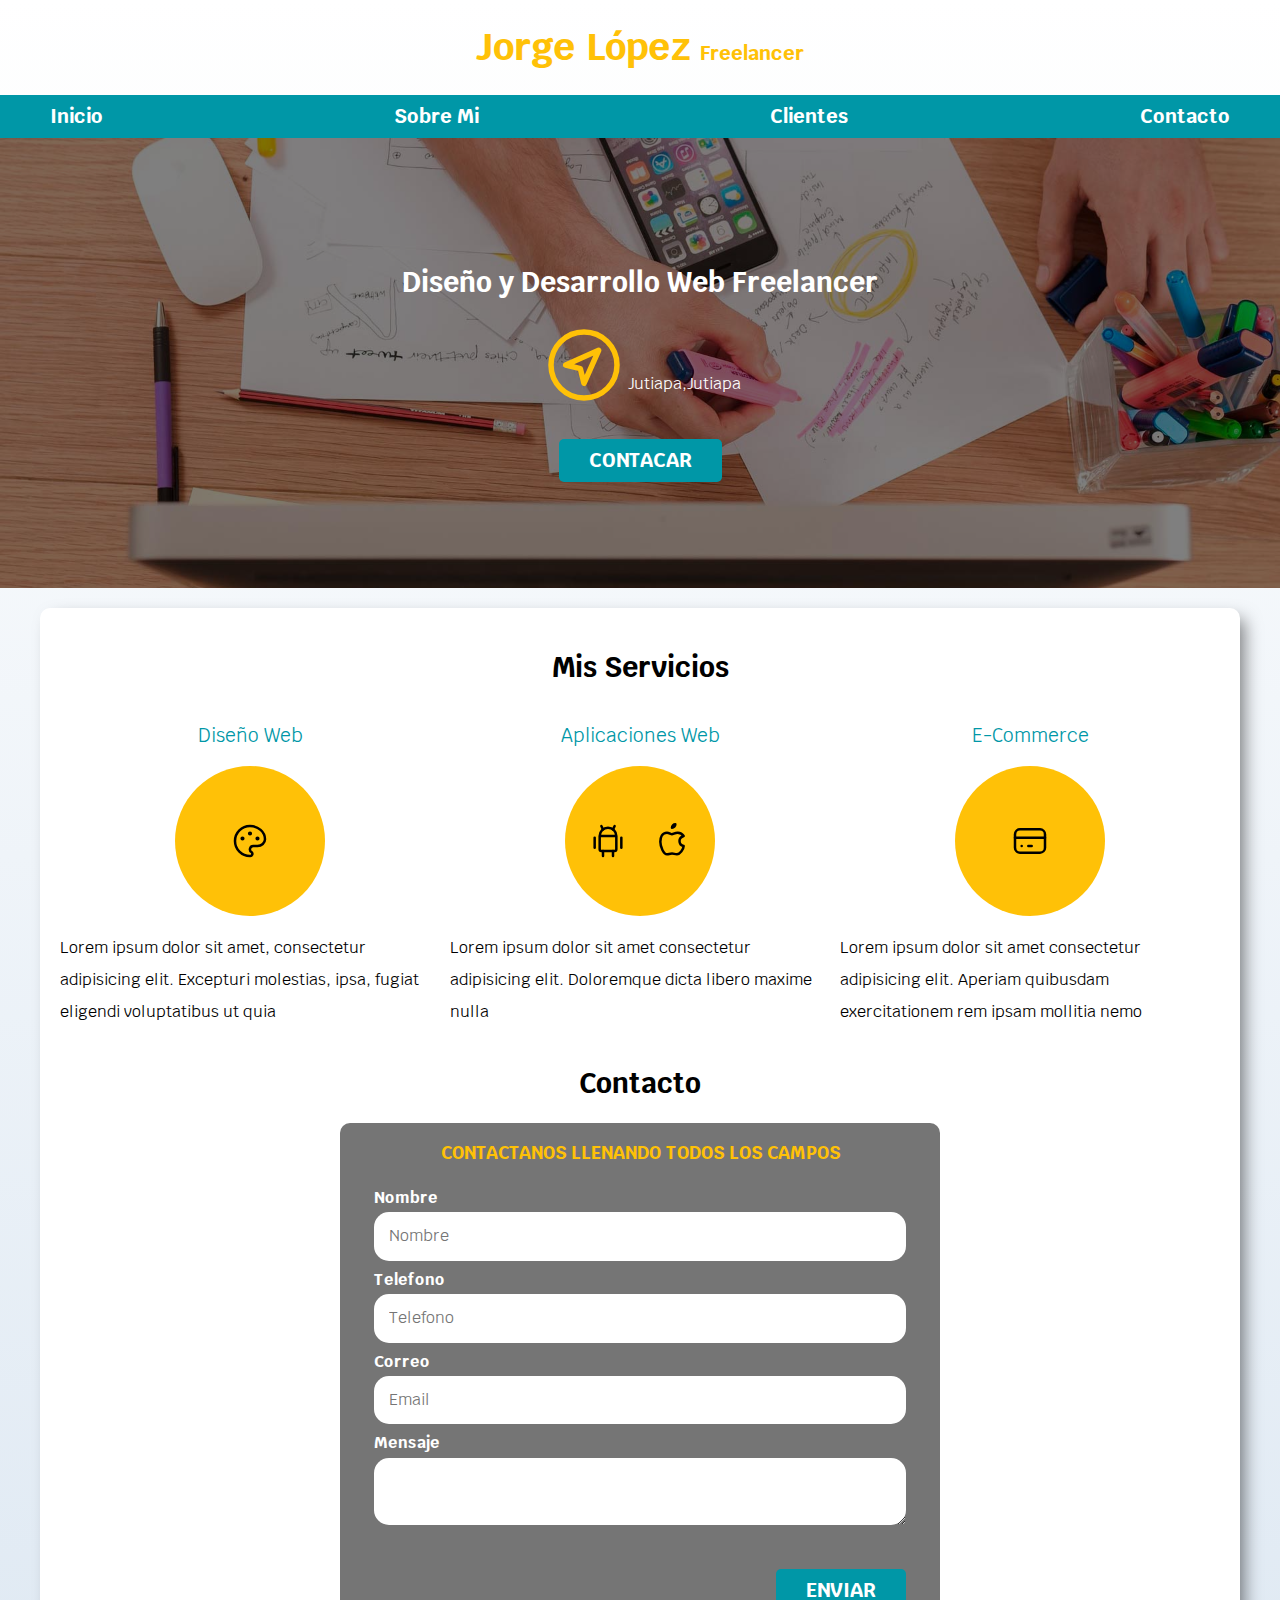
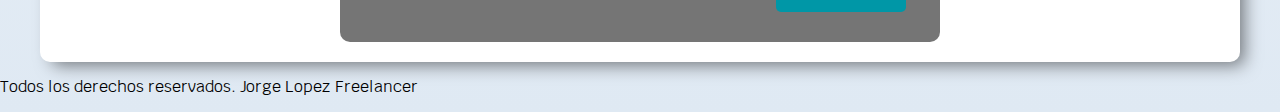
==== index.html @ 5d5a042b "scroll snap v2" ====
<!DOCTYPE html>
<html lang="en">
<head>
    <meta charset="UTF-8">
    <meta http-equiv="X-UA-Compatible" content="IE=edge">
    <meta name="viewport" content="width=device-width, initial-scale=1.0">
    <title>Diseñador Freelancer</title>
    
    <link rel="preload" href="css/normalize.css" as="style">

    <!--Siempre debe ser la libreria que cargue primero-->
    <link rel="stylesheet" href="css/normalize.css" as="style">

    <!--Despues cargar la fuente-->
    <link rel="preconnect" href="https://fonts.gstatic.com">
    <link href="https://fonts.googleapis.com/css2?family=Krub:wght@400;700&display=swap" rel="stylesheet">

    <link rel="preload" href="css/styles.css" as="style">
    <!--Cargando hojas de estilos-->
    <link rel="stylesheet" href="/css/styles.css">
</head>
<body>

    <header>
        <h1 class="titulo">Jorge López <span>Freelancer</span></h1>
    </header>

    <div class="nav-bg">
        <nav class="navegacion-principal        contenedor">
            <a href="#">Inicio</a>
            <a href="#">Sobre Mi</a>
            <a href="#">Clientes</a>
            <a href="#">Contacto</a>
        </nav>
    </div>


    <section class="hero">
        <div class="contenido-hero">
            <h2 class="">Diseño y Desarrollo Web Freelancer</h2>
            

            <div class="ubicacion">
                <svg xmlns="http://www.w3.org/2000/svg" class="icon icon-tabler icon-tabler-gps" width="88" height="88" viewBox="0 0 24 24" stroke-width="1.5" stroke="#FFC107" fill="none" stroke-linecap="round" stroke-linejoin="round">
                    <path stroke="none" d="M0 0h24v24H0z" fill="none"/>
                    <circle cx="12" cy="12" r="9" />
                    <path d="M12 17l-1 -4l-4 -1l9 -4z" />
                </svg>
        
                <p>Jutiapa,Jutiapa</p>
            </div>

    
            <a href="#" class="boton">Contacar</a>
        </div>
    </section>

    <main class="contenedor sombra">
        <h2>Mis Servicios</h2>
        
        <div class="servicios">
            <section class="servicio">
                <h3>Diseño Web</h3>
                <div class="iconos">
                    <svg xmlns="http://www.w3.org/2000/svg" class="icon icon-tabler icon-tabler-palette" width="40" height="40" viewBox="0 0 24 24" stroke-width="1.5" stroke="#000000" fill="none" stroke-linecap="round" stroke-linejoin="round">
                        <path stroke="none" d="M0 0h24v24H0z" fill="none"/>
                        <path d="M12 21a9 9 0 1 1 0 -18a9 8 0 0 1 9 8a4.5 4 0 0 1 -4.5 4h-2.5a2 2 0 0 0 -1 3.75a1.3 1.3 0 0 1 -1 2.25" />
                        <circle cx="7.5" cy="10.5" r=".5" fill="currentColor" />
                        <circle cx="12" cy="7.5" r=".5" fill="currentColor" />
                        <circle cx="16.5" cy="10.5" r=".5" fill="currentColor" />
                    </svg>
                </div>
                <p>
                    Lorem ipsum dolor sit amet, consectetur adipisicing elit. Excepturi molestias, ipsa, fugiat eligendi voluptatibus ut quia 
                </p>
            </section>
            
            <section class="servicio">
                <h3>Aplicaciones Web</h3>
                <div class="iconos">
                    <svg xmlns="http://www.w3.org/2000/svg" class="icon icon-tabler icon-tabler-brand-android" width="40" height="40" viewBox="0 0 24 24" stroke-width="1.5" stroke="#000000" fill="none" stroke-linecap="round" stroke-linejoin="round">
                        <path stroke="none" d="M0 0h24v24H0z" fill="none"/>
                        <line x1="4" y1="10" x2="4" y2="16" />
                        <line x1="20" y1="10" x2="20" y2="16" />
                        <path d="M7 9h10v8a1 1 0 0 1 -1 1h-8a1 1 0 0 1 -1 -1v-8a5 5 0 0 1 10 0" />
                        <line x1="8" y1="3" x2="9" y2="5" />
                        <line x1="16" y1="3" x2="15" y2="5" />
                        <line x1="9" y1="18" x2="9" y2="21" />
                        <line x1="15" y1="18" x2="15" y2="21" />
                    </svg>

                    <svg xmlns="http://www.w3.org/2000/svg" class="icon icon-tabler icon-tabler-brand-apple" width="40" height="40" viewBox="0 0 24 24" stroke-width="1.5" stroke="#000000" fill="none" stroke-linecap="round" stroke-linejoin="round">
                        <path stroke="none" d="M0 0h24v24H0z" fill="none"/>
                        <path d="M9 7c-3 0 -4 3 -4 5.5c0 3 2 7.5 4 7.5c1.088 -.046 1.679 -.5 3 -.5c1.312 0 1.5 .5 3 .5s4 -3 4 -5c-.028 -.01 -2.472 -.403 -2.5 -3c-.019 -2.17 2.416 -2.954 2.5 -3c-1.023 -1.492 -2.951 -1.963 -3.5 -2c-1.433 -.111 -2.83 1 -3.5 1c-.68 0 -1.9 -1 -3 -1z" />
                        <path d="M12 4a2 2 0 0 0 2 -2a2 2 0 0 0 -2 2" />
                    </svg>
                </div>
                
                <p>
                    Lorem ipsum dolor sit amet consectetur adipisicing elit. Doloremque dicta libero maxime nulla 
                </p>
            </section>
            
            <section class="servicio">
                <h3>E-Commerce</h3>
                <div class="iconos">
                    <svg xmlns="http://www.w3.org/2000/svg" class="icon icon-tabler icon-tabler-credit-card" width="40" height="40" viewBox="0 0 24 24" stroke-width="1.5" stroke="#000000" fill="none" stroke-linecap="round" stroke-linejoin="round">
                        <path stroke="none" d="M0 0h24v24H0z" fill="none"/>
                        <rect x="3" y="5" width="18" height="14" rx="3" />
                        <line x1="3" y1="10" x2="21" y2="10" />
                        <line x1="7" y1="15" x2="7.01" y2="15" />
                        <line x1="11" y1="15" x2="13" y2="15" />
                    </svg>
                </div>
                <p>
                    Lorem ipsum dolor sit amet consectetur adipisicing elit. Aperiam quibusdam exercitationem rem ipsam mollitia nemo 
                </p>
            </section>
        </div> <!--End servicos , css grid-->
            
        <section>
            <h2>Contacto</h2>
    
            <form class="formulario">
                <fieldset>
                    <legend>Contactanos llenando todos los campos</legend>
                    
                    <div class="contenedor-campos">
                        <div class="campo">
                            <label>Nombre</label>
                            <input class="input-text" type="text" placeholder="Nombre">
                        </div>
        
                        <div class="campo">
                            <label>Telefono</label>
                            <input class="input-text" type="tel" placeholder="Telefono">
                        </div>
        
                        <div class="campo">
                            <label>Correo</label>
                            <input class="input-text" type="email" placeholder="Email">
                        </div>
        
        
                        <div class="campo">
                            <label>Mensaje</label>
                            <textarea class="input-text"></textarea>
                        </div>
        
                        <div class="flex alinear-derecha">
                            <input type="submit" class="boton w-100" value="Enviar">
                        </div>
                    </div> <!--.contenedor campos end-->
    
                </fieldset>
                
            </form>
        </section>
    </main> <!--end main-->

    
    <footer>
        <p>Todos los derechos reservados. Jorge Lopez Freelancer</p>
    </footer>

</body>
</html>
---- css/styles.css ----
/* Enfoque de CSS - MODULOS*/

/* Paleta de colores */
:root {
    --blanco: #FFF;
    --obscuro: #212121;
    --primario: #FFC107;
    --secundario: #0097A7;
    --gris: #757575;

    --fuente-principal: 3.8rem;
}

/* Globales */
html {
    font-size: 62.5%;
    box-sizing: border-box;
    /* scroll snap hacia abajo */
    scroll-snap-type: y proximity;
}
*, *:before, *:after {
    box-sizing: inherit;
  }

/* scroll snaps */
.navegacion-principal,
.formulario {
    /* align -> ahi llega el scrol snap */
    scroll-snap-align: center;
    /* se para y no te deja pasar el formulario de contacto */
    scroll-snap-stop: always;
}

body{
    font-size: 16px;
    font-family: 'Krub', sans-serif;
    /* Linear Gradient , de abajo hacia arriba, gris en el fondo y blanco al inicio */
    background-image: linear-gradient(to top,#DFE9F3 0%, var(--blanco) 100%);
}
/* 1rem = 10 px */

.sombra {
    box-shadow: 8px 7px 17px -4px rgba(0,0,0,0.5);

    background-color: var(--blanco);
    padding: 2rem;
    border-radius: 1rem;
}

/* Navegacion Principal */
.contenedor {
    /*Para centrar contenido*/
    max-width: 120rem;
    margin: 0 auto;
}



.boton {
    background-color: var(--secundario);
    color: var(--blanco);
    text-decoration: none;
    padding: 1rem 3rem;
    margin-top: 3rem;
    border-radius: .5rem;
    font-size: 2rem;
    font-weight: bold;
    text-transform: uppercase;
    width: 90%;
    text-align: center;
    border: none;
}

.boton:hover {
    /* mientras el cursor este encima del boton, tiene una transicion suave de 0.5s */
    transition-duration: .5s;
    background-color: #008796;
    cursor: pointer;
}

/* Tipografia */
h1 {
    font-size: 3.8rem;
}
h2 {
    font-size: 2.8rem;
}
h3 {
    font-size: 1.9rem;
}


h1, h2, h3 {
    text-align: center;
}

/* Titulos */
.titulo {
    text-align: center;
    font-size: 3.8rem;
    color: var(--primario);
}

.titulo span {
    font-size: 2rem;
}



/* utilidades */

.w-100 {
    width: 100%;
}

@media (min-width: 768px) {
    .w-100 {
        width: auto;
    }
}

.flex {
    display: flex;
}

.alinear-derecha {
    justify-content: flex-end;
}

.nav-bg {
    background-color: var(--secundario);
}

.navegacion-principal {
    background-color: var(--secundario);
    display: flex;
    flex-direction: column;
}


.navegacion-principal a {
    display: block;
    text-align: center;
    color: var(--blanco);
    text-decoration: none;
    font-weight: bold;
    font-size: 2rem;
    padding: 1rem;
}

.navegacion-principal a:hover {
    transition-duration: 300ms;
    background-color: var(--primario);
}

/* Media Querys */
@media (min-width: 768px) {
    .navegacion-principal {
        display: flex;
        flex-direction: row;
        justify-content: space-between;
    }

}

@media (min-width: 768px) {
    /* media query para resetear el tamaño del boton */
    .boton {
        width: auto;
    }
}


/* hero */
.hero {
    background-image: url(/img/hero.jpg);
    background-repeat: no-repeat;
    background-size: cover;
    height: 45rem;
    position: relative;
    margin-bottom: 2rem;
}

.contenido-hero {
    position: absolute;
    width: 100%;
    height: 100%;
    background-color: rgb(0 0 0 / 50%);

    display: flex;
    flex-direction: column;
    align-items: center;
    justify-content: center;
}

.contenido-hero h2,
.contenido-hero p {
    color: var(--blanco);
}

.ubicacion {
    display: flex;
    align-items: flex-end;
}


/* servicios */

/* Display Grid : Define como se colocan
los elementos en una area determinada, ya definida.
Puede operarse en 2 dimensiones, columnas y filas.
grid : filas / columnas 
column-gap : separacion entre columnas. */



@media (min-width: 768px) {
    .servicios {
        display: grid;
        grid: 1fr / repeat(3,1fr);
        column-gap: 1rem;
    }
}

.servicio {
    display: flex;
    flex-direction: column;
    align-items: center;
}

.servicios h3 {
    color: var(--secundario);
    font-weight: normal;
}

.servicios p {
    line-height: 2;
}

.servicios .iconos {
    height: 15rem;
    width: 15rem;
    background-color: var(--primario);
    border-radius: 50rem;
    display: flex;
    justify-content: space-evenly;
    align-items: center;
}

/* contacto */

.formulario {
    background-color: var(--gris);
    width: min(60rem, 100%); /* Utiliza el valor mas pequeño*/
    margin: 0 auto;
    padding: 2rem;
    border-radius: 1rem;
}

.formulario fieldset {
    border: none;
}

.formulario legend {
    text-align: center;
    font-size: 1.8rem;
    text-transform: uppercase;
    font-weight: bold;
    margin-bottom: 2rem;
    color: var(--primario);
}



.campo {
    margin-bottom: 1rem;
}

.campo label {
    color: var(--blanco);
    font-weight: bold;
    margin-bottom: .5rem;
    display: block;
}

/* selector de atributos */
.input-text {
    width: 100%;
    border: none;
    padding: 1.5rem;
    border-radius: 1.5rem;
    outline: none;
}
---- css/styles.css ----
/* Enfoque de CSS - MODULOS*/

/* Paleta de colores */
:root {
    --blanco: #FFF;
    --obscuro: #212121;
    --primario: #FFC107;
    --secundario: #0097A7;
    --gris: #757575;

    --fuente-principal: 3.8rem;
}

/* Globales */
html {
    font-size: 62.5%;
    box-sizing: border-box;
    /* scroll snap hacia abajo */
    scroll-snap-type: y proximity;
}
*, *:before, *:after {
    box-sizing: inherit;
  }

/* scroll snaps */
.navegacion-principal,
.formulario {
    /* align -> ahi llega el scrol snap */
    scroll-snap-align: center;
    /* se para y no te deja pasar el formulario de contacto */
    scroll-snap-stop: always;
}

body{
    font-size: 16px;
    font-family: 'Krub', sans-serif;
    /* Linear Gradient , de abajo hacia arriba, gris en el fondo y blanco al inicio */
    background-image: linear-gradient(to top,#DFE9F3 0%, var(--blanco) 100%);
}
/* 1rem = 10 px */

.sombra {
    box-shadow: 8px 7px 17px -4px rgba(0,0,0,0.5);

    background-color: var(--blanco);
    padding: 2rem;
    border-radius: 1rem;
}

/* Navegacion Principal */
.contenedor {
    /*Para centrar contenido*/
    max-width: 120rem;
    margin: 0 auto;
}



.boton {
    background-color: var(--secundario);
    color: var(--blanco);
    text-decoration: none;
    padding: 1rem 3rem;
    margin-top: 3rem;
    border-radius: .5rem;
    font-size: 2rem;
    font-weight: bold;
    text-transform: uppercase;
    width: 90%;
    text-align: center;
    border: none;
}

.boton:hover {
    /* mientras el cursor este encima del boton, tiene una transicion suave de 0.5s */
    transition-duration: .5s;
    background-color: #008796;
    cursor: pointer;
}

/* Tipografia */
h1 {
    font-size: 3.8rem;
}
h2 {
    font-size: 2.8rem;
}
h3 {
    font-size: 1.9rem;
}


h1, h2, h3 {
    text-align: center;
}

/* Titulos */
.titulo {
    text-align: center;
    font-size: 3.8rem;
    color: var(--primario);
}

.titulo span {
    font-size: 2rem;
}



/* utilidades */

.w-100 {
    width: 100%;
}

@media (min-width: 768px) {
    .w-100 {
        width: auto;
    }
}

.flex {
    display: flex;
}

.alinear-derecha {
    justify-content: flex-end;
}

.nav-bg {
    background-color: var(--secundario);
}

.navegacion-principal {
    background-color: var(--secundario);
    display: flex;
    flex-direction: column;
}


.navegacion-principal a {
    display: block;
    text-align: center;
    color: var(--blanco);
    text-decoration: none;
    font-weight: bold;
    font-size: 2rem;
    padding: 1rem;
}

.navegacion-principal a:hover {
    transition-duration: 300ms;
    background-color: var(--primario);
}

/* Media Querys */
@media (min-width: 768px) {
    .navegacion-principal {
        display: flex;
        flex-direction: row;
        justify-content: space-between;
    }

}

@media (min-width: 768px) {
    /* media query para resetear el tamaño del boton */
    .boton {
        width: auto;
    }
}


/* hero */
.hero {
    background-image: url(/img/hero.jpg);
    background-repeat: no-repeat;
    background-size: cover;
    height: 45rem;
    position: relative;
    margin-bottom: 2rem;
}

.contenido-hero {
    position: absolute;
    width: 100%;
    height: 100%;
    background-color: rgb(0 0 0 / 50%);

    display: flex;
    flex-direction: column;
    align-items: center;
    justify-content: center;
}

.contenido-hero h2,
.contenido-hero p {
    color: var(--blanco);
}

.ubicacion {
    display: flex;
    align-items: flex-end;
}


/* servicios */

/* Display Grid : Define como se colocan
los elementos en una area determinada, ya definida.
Puede operarse en 2 dimensiones, columnas y filas.
grid : filas / columnas 
column-gap : separacion entre columnas. */



@media (min-width: 768px) {
    .servicios {
        display: grid;
        grid: 1fr / repeat(3,1fr);
        column-gap: 1rem;
    }
}

.servicio {
    display: flex;
    flex-direction: column;
    align-items: center;
}

.servicios h3 {
    color: var(--secundario);
    font-weight: normal;
}

.servicios p {
    line-height: 2;
}

.servicios .iconos {
    height: 15rem;
    width: 15rem;
    background-color: var(--primario);
    border-radius: 50rem;
    display: flex;
    justify-content: space-evenly;
    align-items: center;
}

/* contacto */

.formulario {
    background-color: var(--gris);
    width: min(60rem, 100%); /* Utiliza el valor mas pequeño*/
    margin: 0 auto;
    padding: 2rem;
    border-radius: 1rem;
}

.formulario fieldset {
    border: none;
}

.formulario legend {
    text-align: center;
    font-size: 1.8rem;
    text-transform: uppercase;
    font-weight: bold;
    margin-bottom: 2rem;
    color: var(--primario);
}



.campo {
    margin-bottom: 1rem;
}

.campo label {
    color: var(--blanco);
    font-weight: bold;
    margin-bottom: .5rem;
    display: block;
}

/* selector de atributos */
.input-text {
    width: 100%;
    border: none;
    padding: 1.5rem;
    border-radius: 1.5rem;
    outline: none;
}
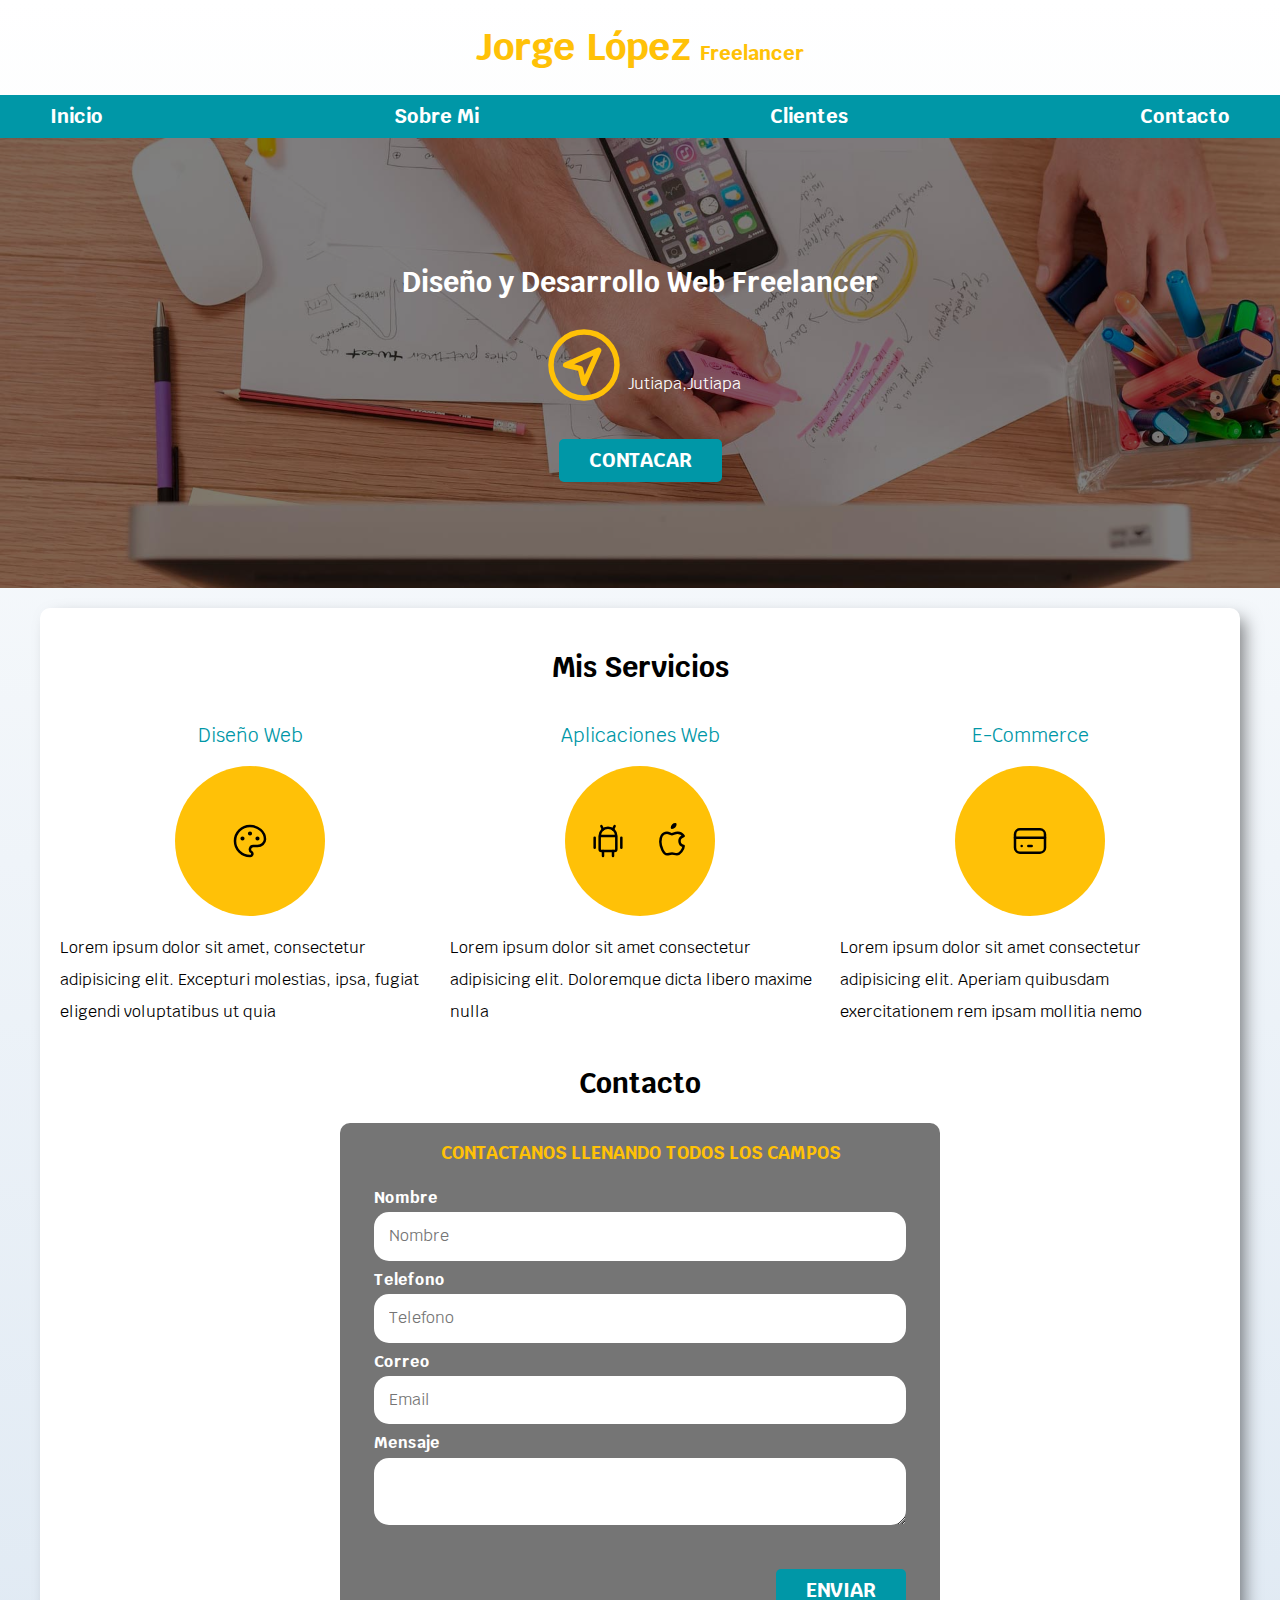
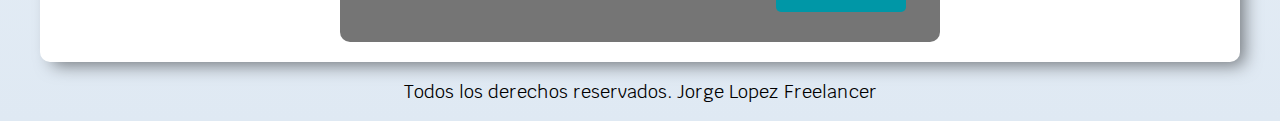
==== commit 3dd964db: "footer end" ====
--- a/index.html
+++ b/index.html
@@ -159,7 +159,7 @@
     </main> <!--end main-->
 
     
-    <footer>
+    <footer class="footer">
         <p>Todos los derechos reservados. Jorge Lopez Freelancer</p>
     </footer>
 
--- a/css/styles.css
+++ b/css/styles.css
@@ -22,14 +22,6 @@
     box-sizing: inherit;
   }
 
-/* scroll snaps */
-.navegacion-principal,
-.formulario {
-    /* align -> ahi llega el scrol snap */
-    scroll-snap-align: center;
-    /* se para y no te deja pasar el formulario de contacto */
-    scroll-snap-stop: always;
-}
 
 body{
     font-size: 16px;
@@ -292,3 +284,12 @@
     outline: none;
 }
 
+/* footer */
+.footer {
+    margin-top: 2rem;
+}
+
+.footer p {
+    text-align: center;
+    font-size: 1.8rem;
+}--- a/css/styles.css
+++ b/css/styles.css
@@ -22,14 +22,6 @@
     box-sizing: inherit;
   }
 
-/* scroll snaps */
-.navegacion-principal,
-.formulario {
-    /* align -> ahi llega el scrol snap */
-    scroll-snap-align: center;
-    /* se para y no te deja pasar el formulario de contacto */
-    scroll-snap-stop: always;
-}
 
 body{
     font-size: 16px;
@@ -292,3 +284,12 @@
     outline: none;
 }
 
+/* footer */
+.footer {
+    margin-top: 2rem;
+}
+
+.footer p {
+    text-align: center;
+    font-size: 1.8rem;
+}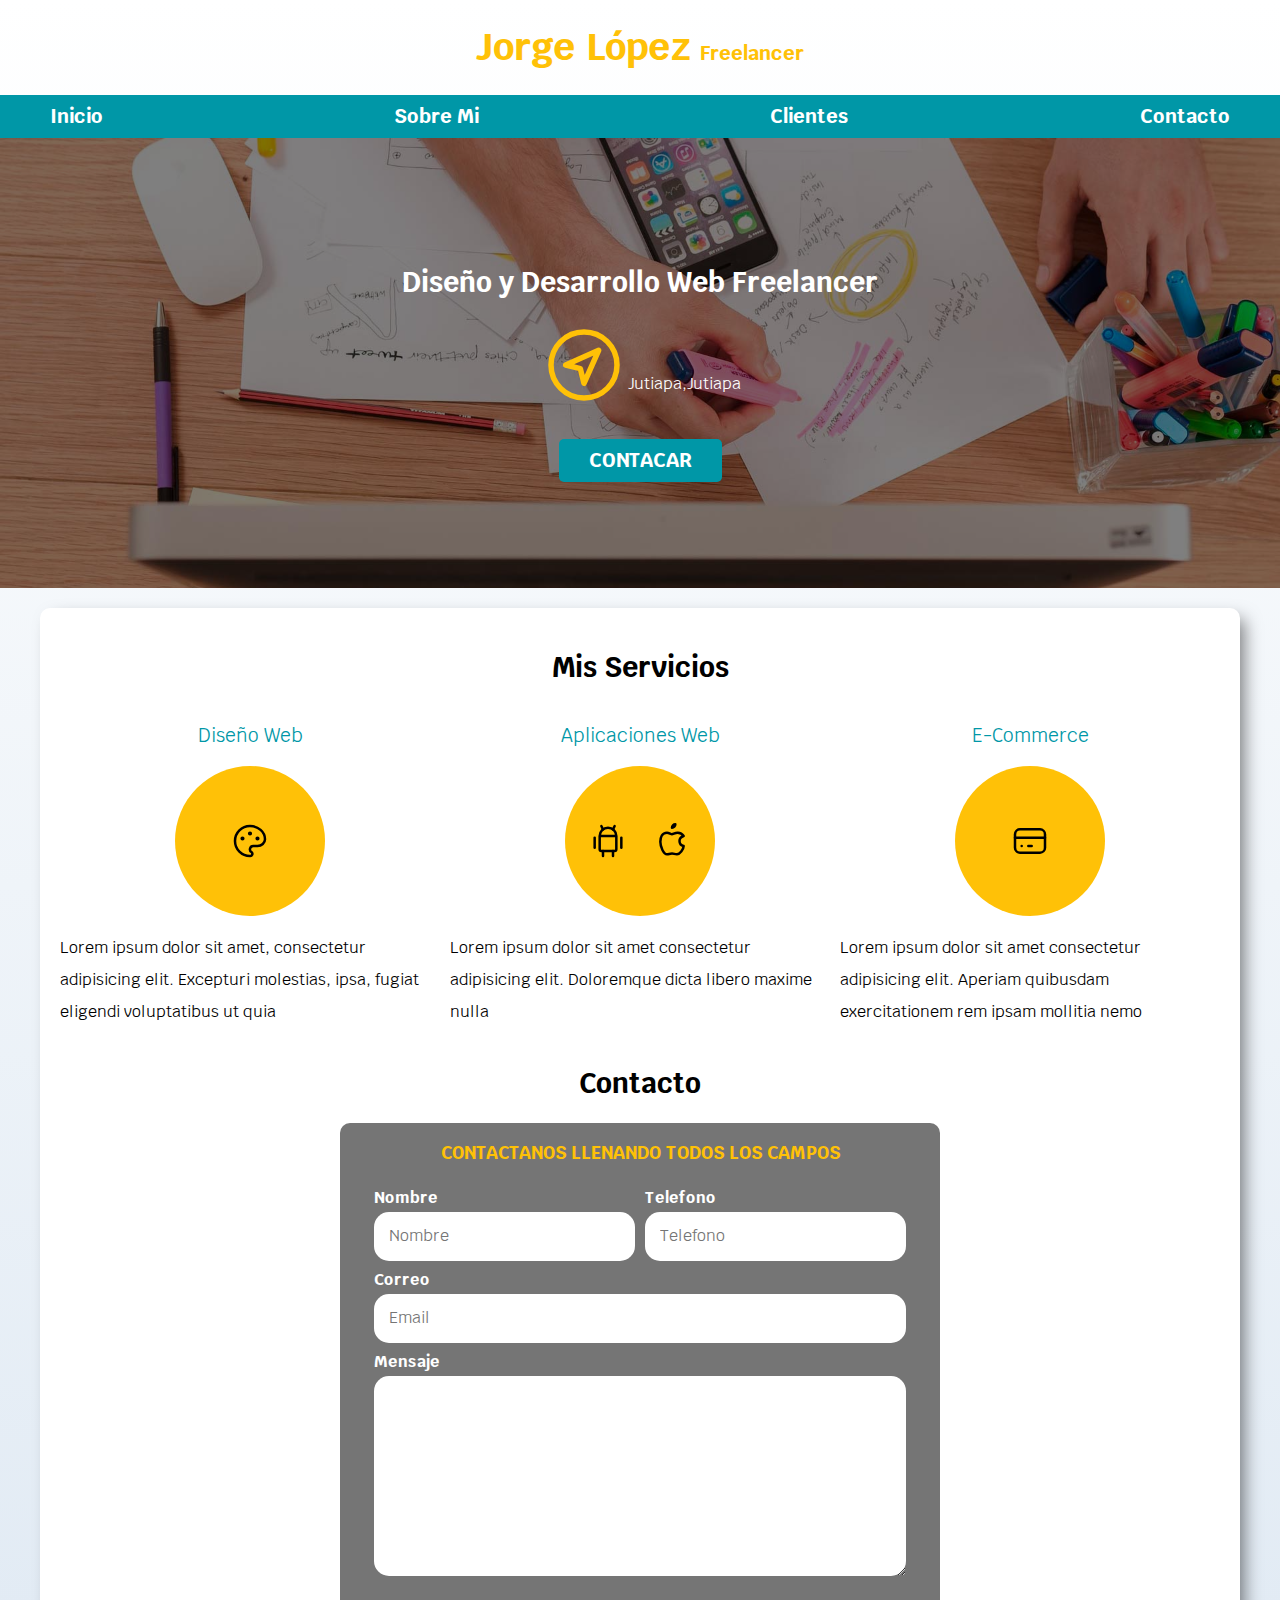
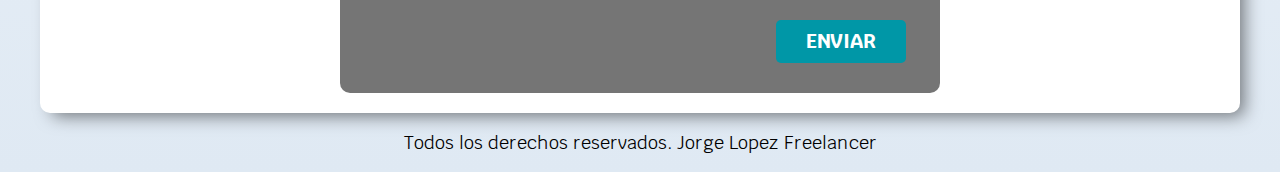
==== commit 1d32e9cd: "contact finished" ====
--- a/index.html
+++ b/index.html
@@ -147,10 +147,11 @@
                             <textarea class="input-text"></textarea>
                         </div>
         
-                        <div class="flex alinear-derecha">
-                            <input type="submit" class="boton w-100" value="Enviar">
-                        </div>
                     </div> <!--.contenedor campos end-->
+                    
+                    <div class="flex alinear-derecha">
+                        <input type="submit" class="boton w-100" value="Enviar">
+                    </div>
     
                 </fieldset>
                 
--- a/css/styles.css
+++ b/css/styles.css
@@ -263,9 +263,23 @@
 }
 
 
+@media (min-width: 768px) {
+    .contenedor-campos {
+        display: grid;
+        grid-template-columns: repeat(2,1fr);
+        column-gap: 1rem;
+        grid-template-rows: auto auto auto;
+    }
+
+    .campo:nth-child(3),
+    .campo:nth-child(4) {
+        grid-column: 1/3;
+    } 
+}
 
 .campo {
     margin-bottom: 1rem;
+
 }
 
 .campo label {
@@ -284,6 +298,10 @@
     outline: none;
 }
 
+.campo textarea {
+    height: 20rem;
+}
+
 /* footer */
 .footer {
     margin-top: 2rem;
--- a/css/styles.css
+++ b/css/styles.css
@@ -263,9 +263,23 @@
 }
 
 
+@media (min-width: 768px) {
+    .contenedor-campos {
+        display: grid;
+        grid-template-columns: repeat(2,1fr);
+        column-gap: 1rem;
+        grid-template-rows: auto auto auto;
+    }
+
+    .campo:nth-child(3),
+    .campo:nth-child(4) {
+        grid-column: 1/3;
+    } 
+}
 
 .campo {
     margin-bottom: 1rem;
+
 }
 
 .campo label {
@@ -284,6 +298,10 @@
     outline: none;
 }
 
+.campo textarea {
+    height: 20rem;
+}
+
 /* footer */
 .footer {
     margin-top: 2rem;
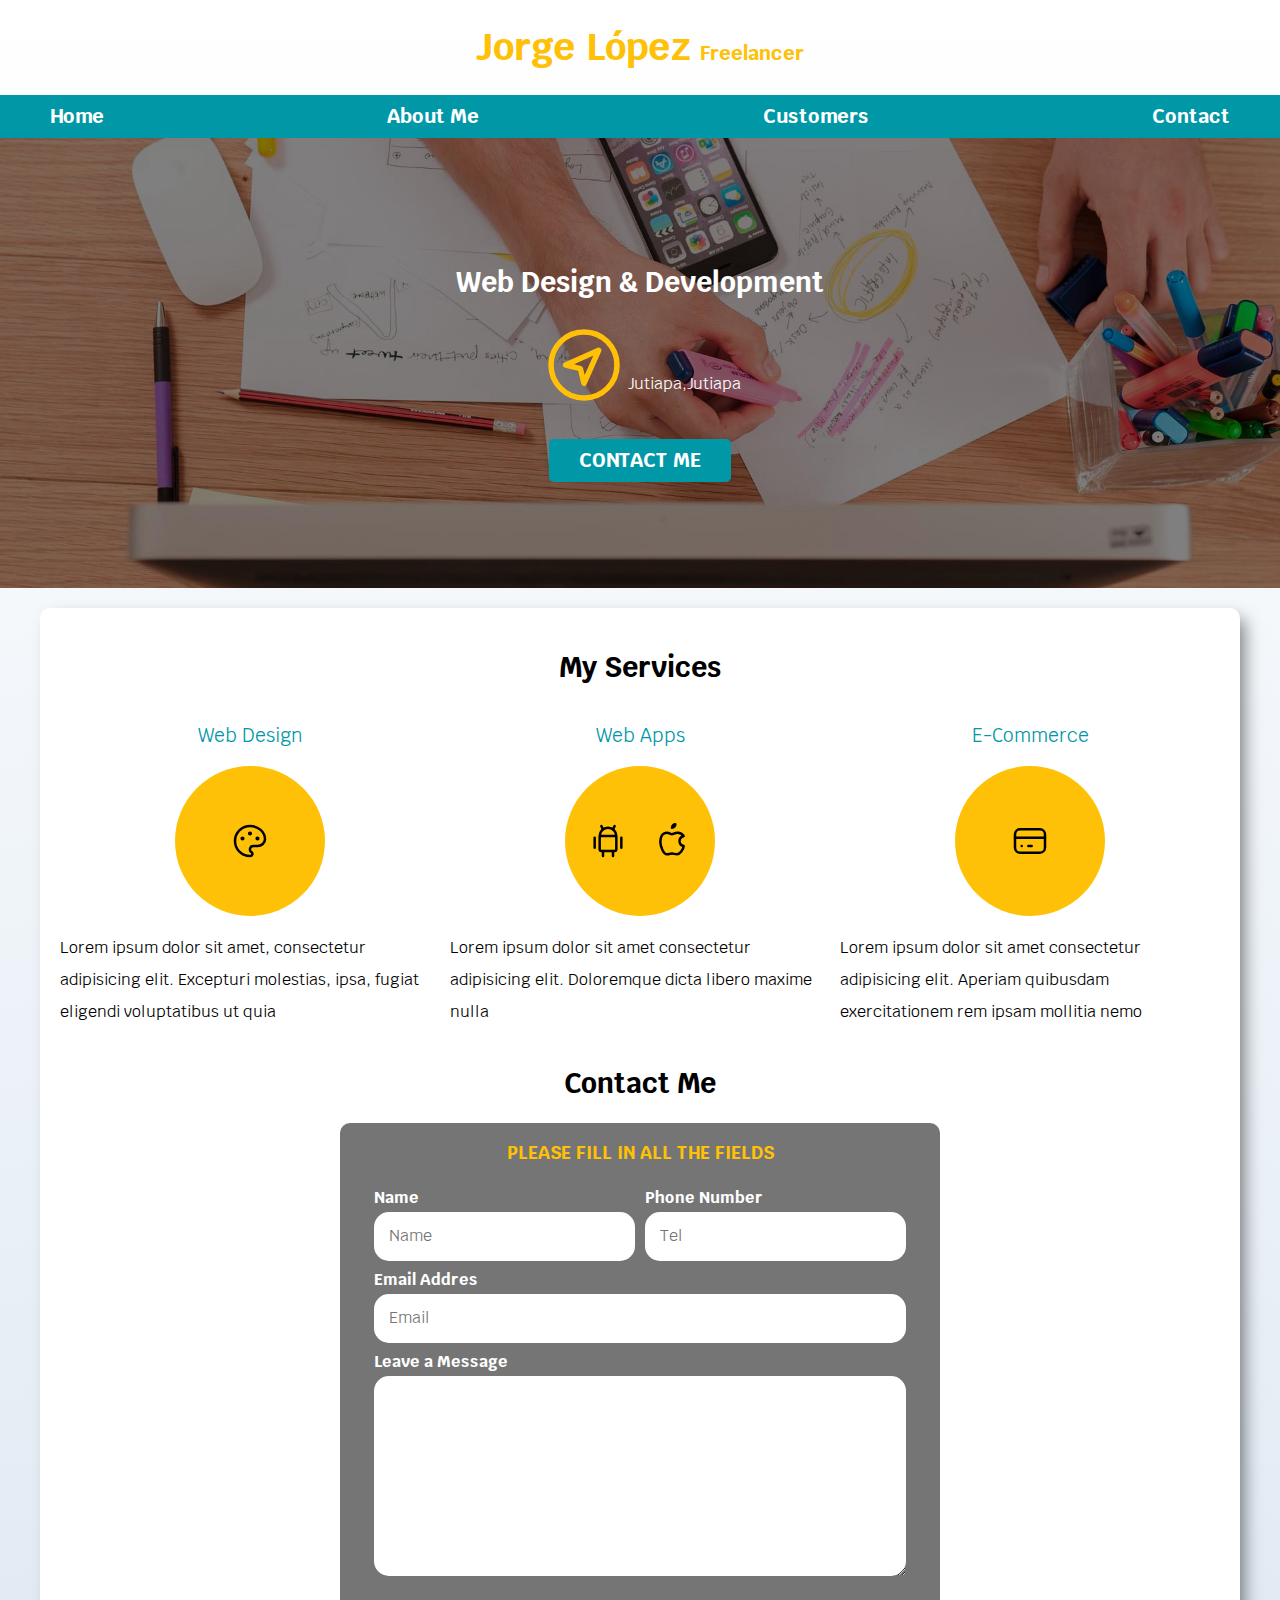
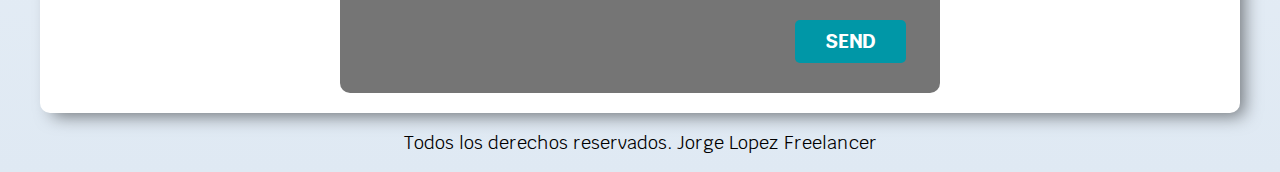
==== commit f757ea20: "all translated" ====
--- a/index.html
+++ b/index.html
@@ -27,17 +27,17 @@
 
     <div class="nav-bg">
         <nav class="navegacion-principal        contenedor">
-            <a href="#">Inicio</a>
-            <a href="#">Sobre Mi</a>
-            <a href="#">Clientes</a>
-            <a href="#">Contacto</a>
+            <a href="#">Home</a>
+            <a href="#">About Me</a>
+            <a href="#">Customers</a>
+            <a href="#">Contact</a>
         </nav>
     </div>
 
 
     <section class="hero">
         <div class="contenido-hero">
-            <h2 class="">Diseño y Desarrollo Web Freelancer</h2>
+            <h2 class="">Web Design & Development</h2>
             
 
             <div class="ubicacion">
@@ -51,16 +51,16 @@
             </div>
 
     
-            <a href="#" class="boton">Contacar</a>
+            <a href="#" class="boton">Contact Me</a>
         </div>
     </section>
 
     <main class="contenedor sombra">
-        <h2>Mis Servicios</h2>
+        <h2>My Services</h2>
         
         <div class="servicios">
             <section class="servicio">
-                <h3>Diseño Web</h3>
+                <h3>Web Design</h3>
                 <div class="iconos">
                     <svg xmlns="http://www.w3.org/2000/svg" class="icon icon-tabler icon-tabler-palette" width="40" height="40" viewBox="0 0 24 24" stroke-width="1.5" stroke="#000000" fill="none" stroke-linecap="round" stroke-linejoin="round">
                         <path stroke="none" d="M0 0h24v24H0z" fill="none"/>
@@ -76,7 +76,7 @@
             </section>
             
             <section class="servicio">
-                <h3>Aplicaciones Web</h3>
+                <h3>Web Apps</h3>
                 <div class="iconos">
                     <svg xmlns="http://www.w3.org/2000/svg" class="icon icon-tabler icon-tabler-brand-android" width="40" height="40" viewBox="0 0 24 24" stroke-width="1.5" stroke="#000000" fill="none" stroke-linecap="round" stroke-linejoin="round">
                         <path stroke="none" d="M0 0h24v24H0z" fill="none"/>
@@ -119,38 +119,38 @@
         </div> <!--End servicos , css grid-->
             
         <section>
-            <h2>Contacto</h2>
+            <h2>Contact Me</h2>
     
             <form class="formulario">
                 <fieldset>
-                    <legend>Contactanos llenando todos los campos</legend>
+                    <legend>Please fill in all the fields</legend>
                     
                     <div class="contenedor-campos">
                         <div class="campo">
-                            <label>Nombre</label>
-                            <input class="input-text" type="text" placeholder="Nombre">
+                            <label>Name</label>
+                            <input class="input-text" type="text" placeholder="Name">
                         </div>
         
                         <div class="campo">
-                            <label>Telefono</label>
-                            <input class="input-text" type="tel" placeholder="Telefono">
+                            <label>Phone Number</label>
+                            <input class="input-text" type="tel" placeholder="Tel">
                         </div>
         
                         <div class="campo">
-                            <label>Correo</label>
+                            <label>Email Addres</label>
                             <input class="input-text" type="email" placeholder="Email">
                         </div>
         
         
                         <div class="campo">
-                            <label>Mensaje</label>
+                            <label>Leave a Message</label>
                             <textarea class="input-text"></textarea>
                         </div>
         
                     </div> <!--.contenedor campos end-->
-                    
+
                     <div class="flex alinear-derecha">
-                        <input type="submit" class="boton w-100" value="Enviar">
+                        <input type="submit" class="boton w-100" value="Send">
                     </div>
     
                 </fieldset>
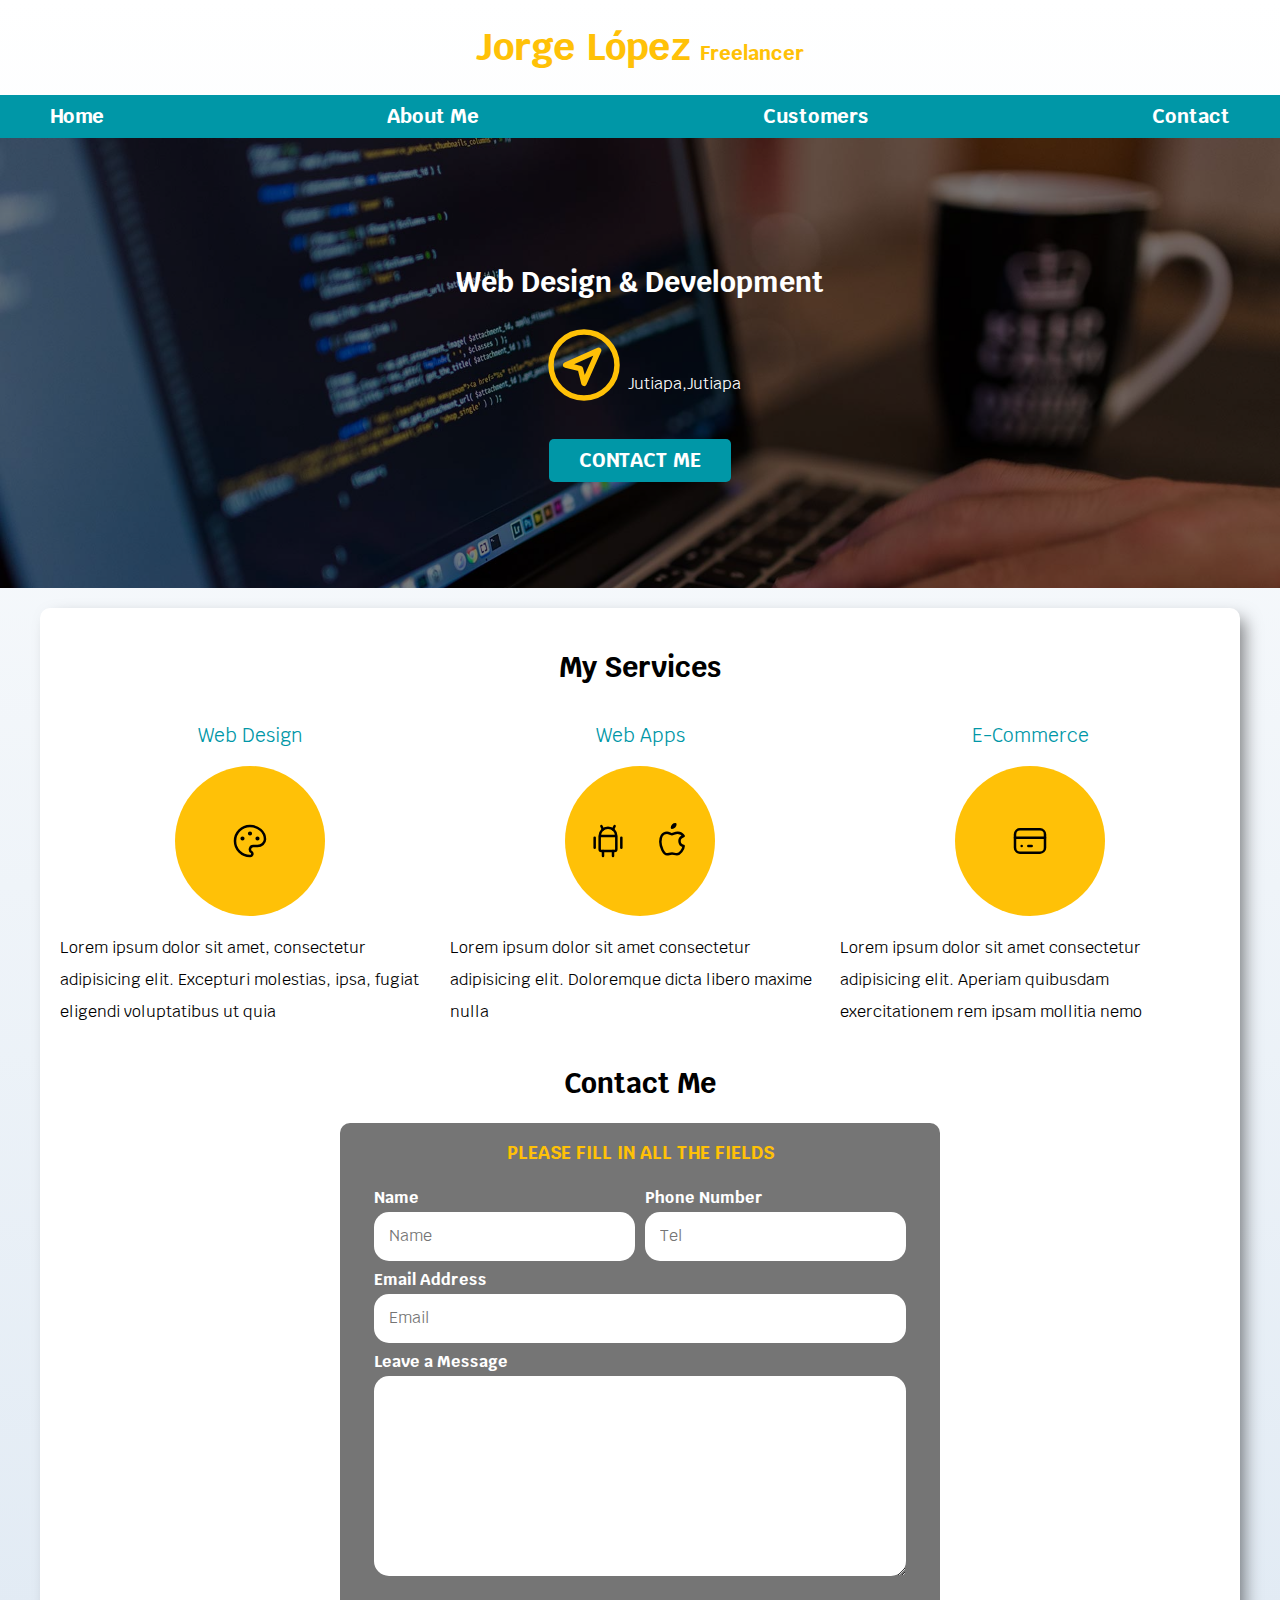
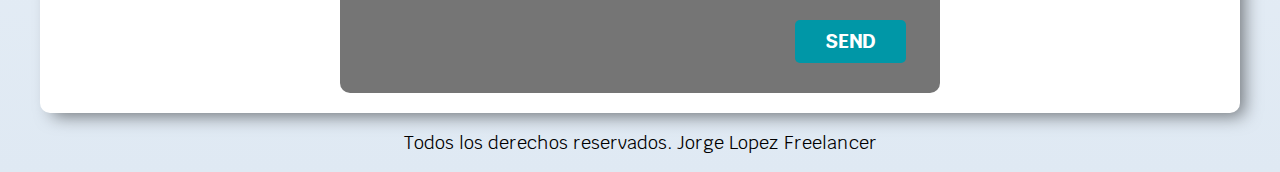
==== commit 52d8dd6f: "adres -> adress" ====
--- a/index.html
+++ b/index.html
@@ -137,7 +137,7 @@
                         </div>
         
                         <div class="campo">
-                            <label>Email Addres</label>
+                            <label>Email Address</label>
                             <input class="input-text" type="email" placeholder="Email">
                         </div>
         
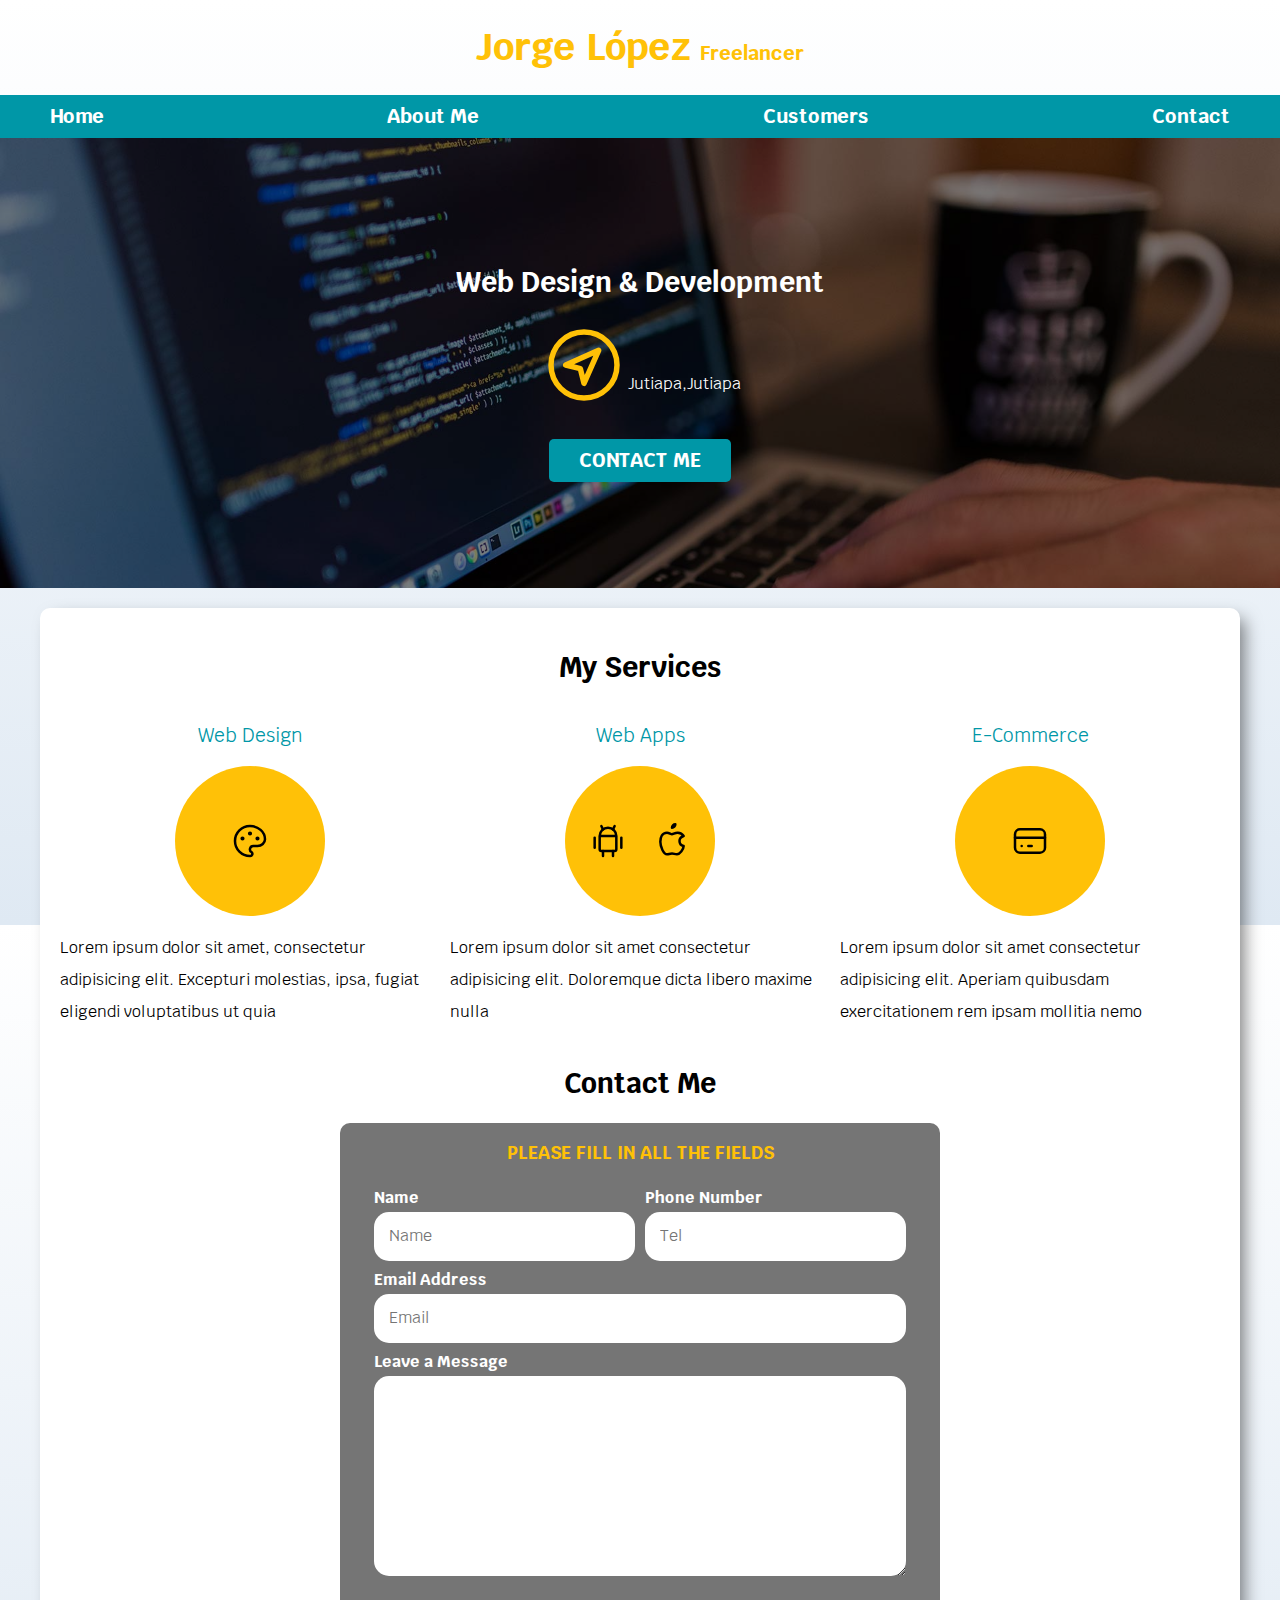
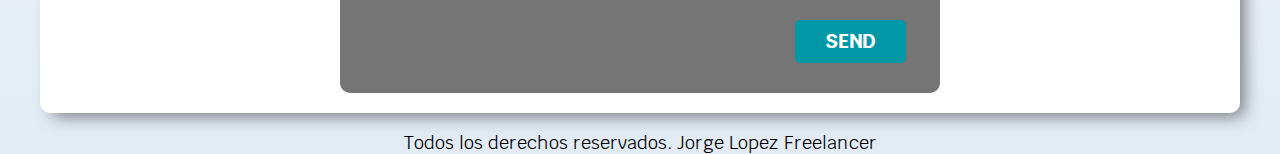
==== commit 677cdd74: "about-me added" ====
--- a/index.html
+++ b/index.html
@@ -27,8 +27,8 @@
 
     <div class="nav-bg">
         <nav class="navegacion-principal        contenedor">
-            <a href="#">Home</a>
-            <a href="#">About Me</a>
+            <a href="index.html">Home</a>
+            <a href="about_me.html">About Me</a>
             <a href="#">Customers</a>
             <a href="#">Contact</a>
         </nav>
--- a/css/styles.css
+++ b/css/styles.css
@@ -28,6 +28,11 @@
     font-family: 'Krub', sans-serif;
     /* Linear Gradient , de abajo hacia arriba, gris en el fondo y blanco al inicio */
     background-image: linear-gradient(to top,#DFE9F3 0%, var(--blanco) 100%);
+    height: 100vh;
+}
+
+img{
+    width: 100%;
 }
 /* 1rem = 10 px */
 
@@ -310,4 +315,40 @@
 .footer p {
     text-align: center;
     font-size: 1.8rem;
+}
+
+/* about_me.html */
+
+.sobre-mi {
+    padding: 2rem;
+}
+
+@media (min-width: 768px) {
+    .sobre-mi {
+        display: grid;
+        grid-template-columns: 30rem 1fr;
+        grid-template-rows: 1fr 1fr;
+        column-gap: 3rem;
+    }
+
+    .sobre-mi .iconos{
+        grid-column: 2/3;
+    }
+    .sobre-mi .foto{
+        grid-row: 1/3;
+    }
+}
+
+.iconos {
+    display: flex;
+    justify-content: center;
+}
+
+.icon {
+    margin-top: 0;
+    justify-content: space-evenly;
+}
+
+.icon svg:hover{
+    cursor: pointer;
 }--- a/css/styles.css
+++ b/css/styles.css
@@ -28,6 +28,11 @@
     font-family: 'Krub', sans-serif;
     /* Linear Gradient , de abajo hacia arriba, gris en el fondo y blanco al inicio */
     background-image: linear-gradient(to top,#DFE9F3 0%, var(--blanco) 100%);
+    height: 100vh;
+}
+
+img{
+    width: 100%;
 }
 /* 1rem = 10 px */
 
@@ -310,4 +315,40 @@
 .footer p {
     text-align: center;
     font-size: 1.8rem;
+}
+
+/* about_me.html */
+
+.sobre-mi {
+    padding: 2rem;
+}
+
+@media (min-width: 768px) {
+    .sobre-mi {
+        display: grid;
+        grid-template-columns: 30rem 1fr;
+        grid-template-rows: 1fr 1fr;
+        column-gap: 3rem;
+    }
+
+    .sobre-mi .iconos{
+        grid-column: 2/3;
+    }
+    .sobre-mi .foto{
+        grid-row: 1/3;
+    }
+}
+
+.iconos {
+    display: flex;
+    justify-content: center;
+}
+
+.icon {
+    margin-top: 0;
+    justify-content: space-evenly;
+}
+
+.icon svg:hover{
+    cursor: pointer;
 }